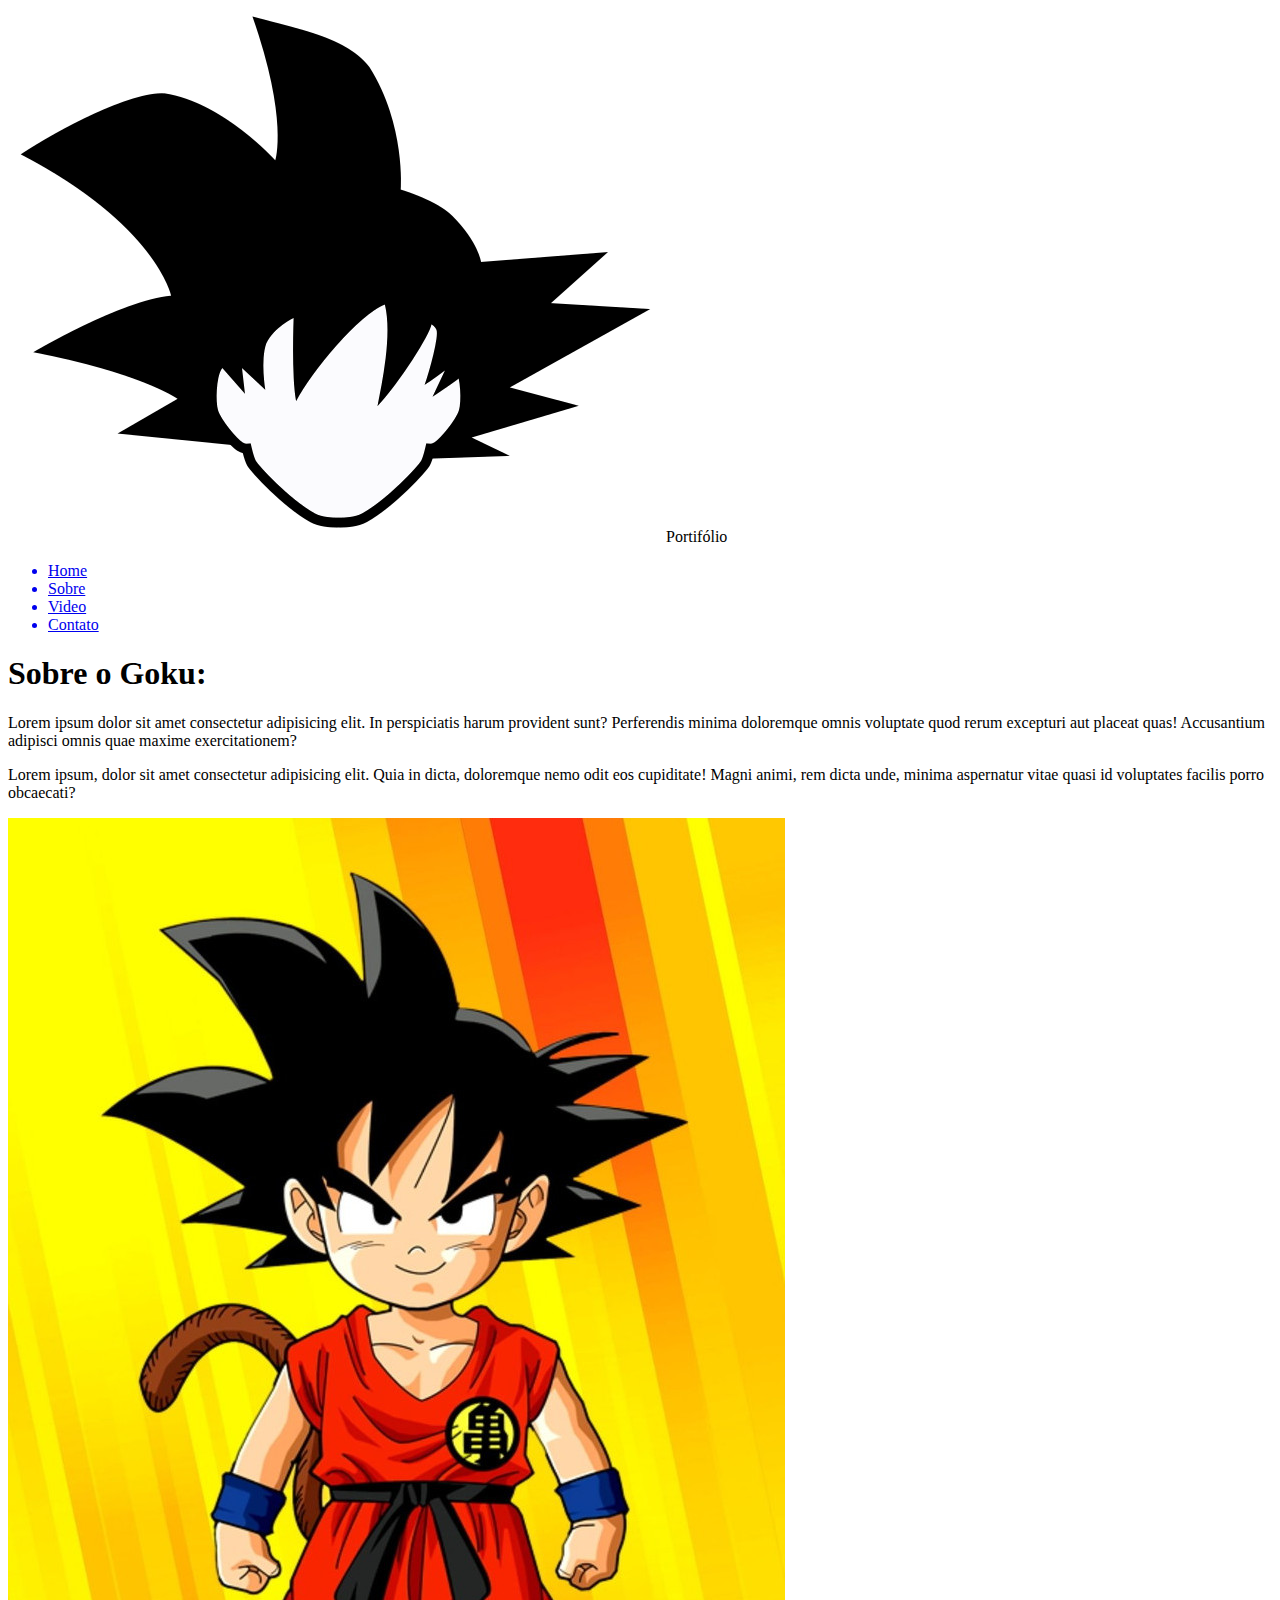
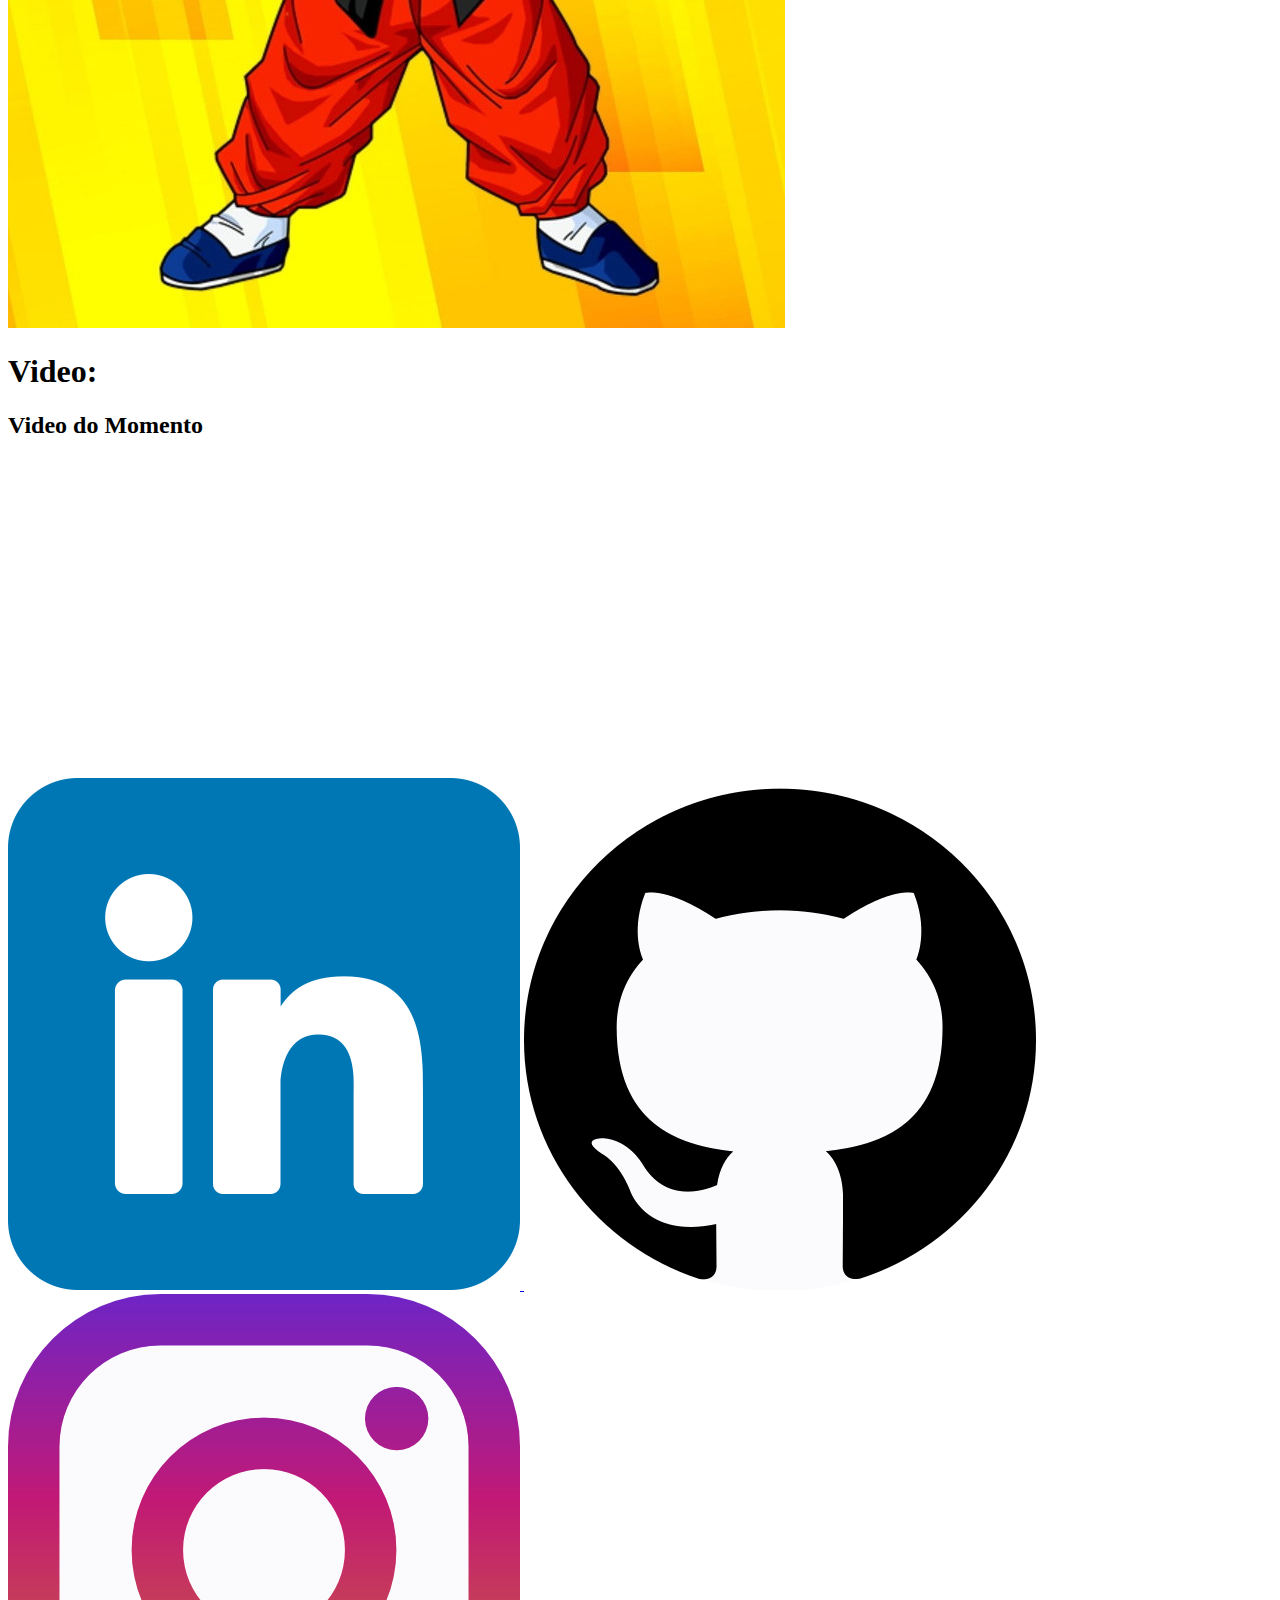
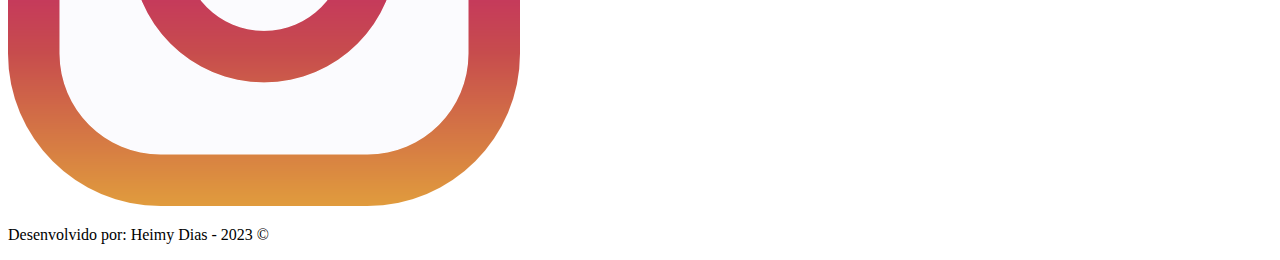
==== index.html @ ece7a88f "minha primeira página html" ====
<!DOCTYPE html>
<html lang="pt-br">
<head>
    <meta charset="UTF-8">
    <meta http-equiv="X-UA-Compatible" content="IE=edge">
    <meta name="viewport" content="width=device-width, initial-scale=1.0">
    <link rel="icon" type = "image/pmg" href="assets/images/goku_ico.png">
    <title>Portifílio</title>
</head>
<body>
    <!-- Menu da Página -->
    <nav>
        <!-- Logo + Texto à esquerda do Menu-->        
        <img src="assets/images/goku_ico.png" alt="Logo da página - Goku">
        <span>Portifólio</span>
    </div>
    <!-- Opções do Menu utilizando Marcadores não ordenados (simbólico) -->
        <ul>
            <a href="#home">
                <li>Home</li>
            </a>
            <a href="#perfil">
                <li>Sobre</li>
            </a>
            <a href="#video">
                <li>Video</li>
            </a>
            <a href="contato.html">
                <li>Contato</li>
            </a>
         </ul>
    <nav>

    <!-- Conteúdo da Página-->
    </main>
        <h1 id="perfil">Sobre o Goku:</h1>
        <section>
            <div>
                <p>Lorem ipsum dolor sit amet consectetur adipisicing elit. In perspiciatis harum provident sunt? Perferendis minima doloremque omnis voluptate quod rerum excepturi aut placeat quas! Accusantium adipisci omnis quae maxime exercitationem?</p>
                <p>Lorem ipsum, dolor sit amet consectetur adipisicing elit. Quia in dicta, doloremque nemo odit eos cupiditate! Magni animi, rem dicta unde, minima aspernatur vitae quasi id voluptates facilis porro obcaecati?</p>
            </div>
            <img src="assets/images/goku.jpg" alt="Oi! Eu sou o Goku!">
        </section>
        <h1 id="video">Video:</h1>
        <section>
            <h2>Video do Momento</h2>
            <iframe width="560" height="315" src="https://www.youtube.com/embed/EzN5SW2QOWY" 
            title="YouTube video player" frameborder="0" allow="accelerometer; autoplay; clipboard-write; encrypted-media; gyroscope; picture-in-picture; web-share" 
            allowfullscreen></iframe>
        </section>
    </main>

    <!--Rodapé da Página-->
    <footer>
        <div>
            <a href="https://linkedin.com" target="_blank">
                <img src="assets/images/linkedin.png" alt="Linkedin">
            </a>
            <a href="http://github.com" target="_blank">
                <img src="assets/images/github.png" alt="Github">
            </a>
            <a href="http://instagram.com" target="_blank">
                <img src="assets/images/instagram.png" alt="Instagram">
            </a>
        </div>
        <p>Desenvolvido por: Heimy Dias - 2023 &copy;</p>
    </footer>
</body>
</html>
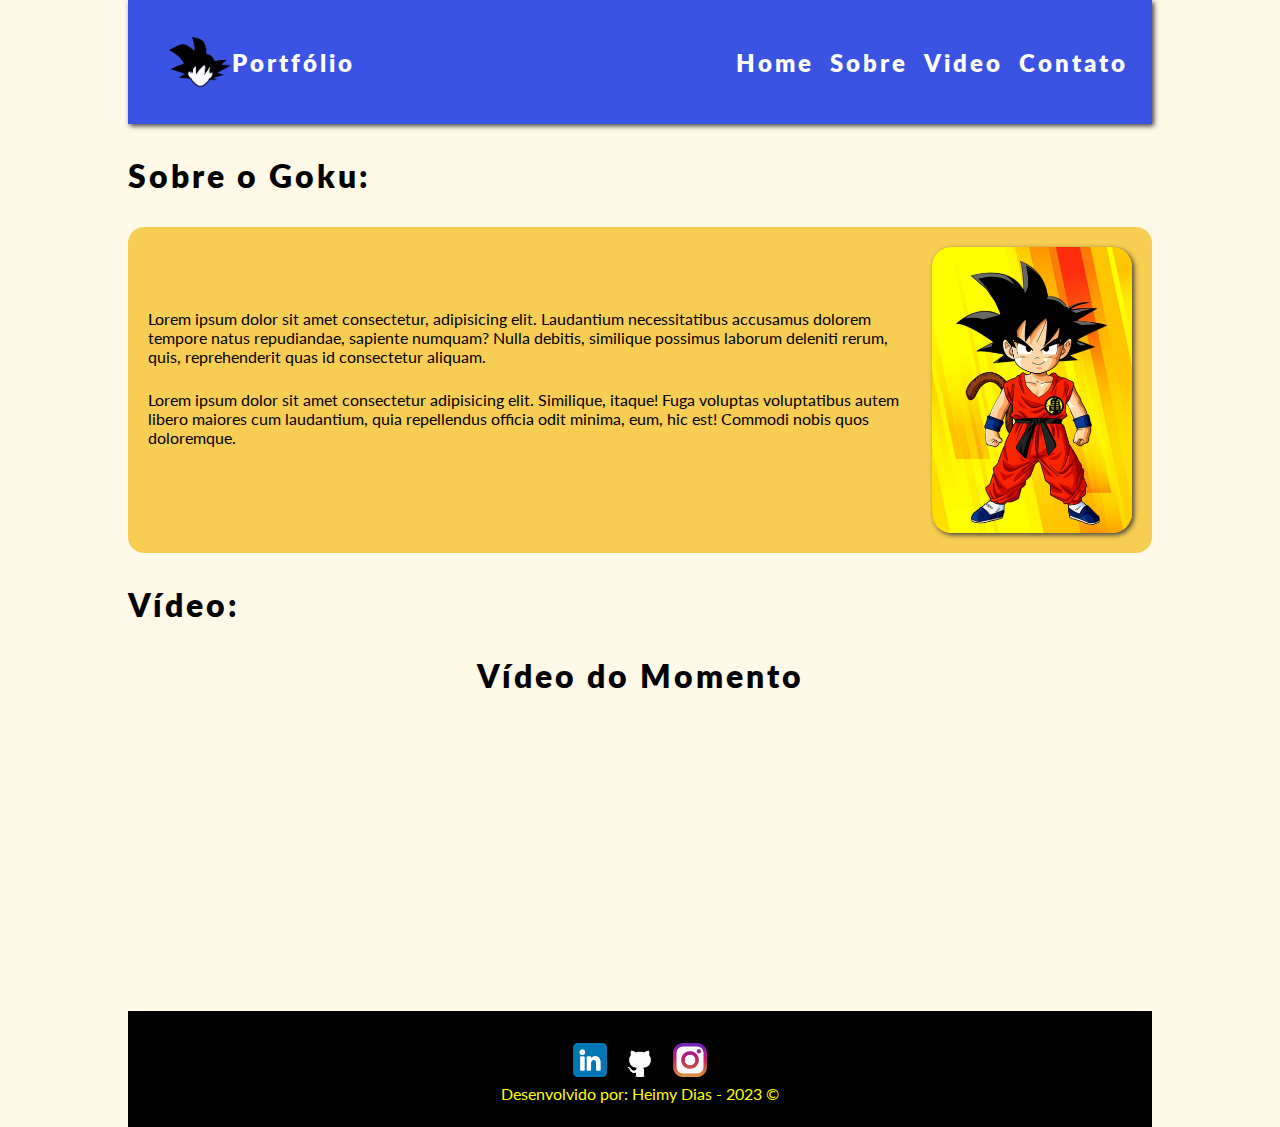
==== commit c947f05f: "estilização de páginas" ====
--- a/index.html
+++ b/index.html
@@ -5,65 +5,71 @@
     <meta http-equiv="X-UA-Compatible" content="IE=edge">
     <meta name="viewport" content="width=device-width, initial-scale=1.0">
     <link rel="icon" type = "image/pmg" href="assets/images/goku_ico.png">
+    <link rel="stylesheet" href="assets/css/style.css">
     <title>Portifílio</title>
 </head>
 <body>
     <!-- Menu da Página -->
     <nav>
-        <!-- Logo + Texto à esquerda do Menu-->        
-        <img src="assets/images/goku_ico.png" alt="Logo da página - Goku">
-        <span>Portifólio</span>
-    </div>
-    <!-- Opções do Menu utilizando Marcadores não ordenados (simbólico) -->
+        <!-- Logo + Texto à esquerda do Menu -->
+        <div class="logo" >
+            <img class= "icone" src="assets/images/goku_ico.png" alt="Logo da página - Goku">
+            <span class="titulo">Portfólio</span>
+        </div>
+        <!-- Opções do Menu utilizando Marcadores não ordenados (simbólico)-->
         <ul>
-            <a href="#home">
-                <li>Home</li>
+            <a href="index.html">
+                 <li>Home</li>
             </a>
             <a href="#perfil">
-                <li>Sobre</li>
+                 <li>Sobre</li>
             </a>
             <a href="#video">
-                <li>Video</li>
+                 <li>Video</li>
             </a>
             <a href="contato.html">
-                <li>Contato</li>
+                 <li>Contato</li>
             </a>
-         </ul>
-    <nav>
+        </ul>
+    </nav>
 
-    <!-- Conteúdo da Página-->
-    </main>
+    <!-- Conteúdo da Página -->
+    <main>
         <h1 id="perfil">Sobre o Goku:</h1>
-        <section>
+        <section  id="sobre">
             <div>
-                <p>Lorem ipsum dolor sit amet consectetur adipisicing elit. In perspiciatis harum provident sunt? Perferendis minima doloremque omnis voluptate quod rerum excepturi aut placeat quas! Accusantium adipisci omnis quae maxime exercitationem?</p>
-                <p>Lorem ipsum, dolor sit amet consectetur adipisicing elit. Quia in dicta, doloremque nemo odit eos cupiditate! Magni animi, rem dicta unde, minima aspernatur vitae quasi id voluptates facilis porro obcaecati?</p>
+                <p>Lorem ipsum dolor sit amet consectetur, adipisicing elit. Laudantium necessitatibus accusamus dolorem tempore natus repudiandae, sapiente numquam? Nulla debitis, similique possimus laborum deleniti rerum, quis, reprehenderit quas id consectetur aliquam.</p>
+                <p>Lorem ipsum dolor sit amet consectetur adipisicing elit. Similique, itaque! Fuga voluptas voluptatibus autem libero maiores cum laudantium, quia repellendus officia odit minima, eum, hic est! Commodi nobis quos doloremque.</p>
             </div>
-            <img src="assets/images/goku.jpg" alt="Oi! Eu sou o Goku!">
+            <img class="foto" src="assets/images/goku.jpg" alt="Oi, eu sou a Yngrid!">
         </section>
-        <h1 id="video">Video:</h1>
-        <section>
-            <h2>Video do Momento</h2>
-            <iframe width="560" height="315" src="https://www.youtube.com/embed/EzN5SW2QOWY" 
-            title="YouTube video player" frameborder="0" allow="accelerometer; autoplay; clipboard-write; encrypted-media; gyroscope; picture-in-picture; web-share" 
-            allowfullscreen></iframe>
+
+        <h1 id="video">Vídeo:</h1>
+        <section id="video">
+            <div class="videoTitulo">
+              <h2>Vídeo do Momento</h2>
+            </div>
+            <div>
+              <iframe class="video" width="800" height="300" src="https://www.youtube.com/embed/EzN5SW2QOWY" title="YouTube video player" frameborder="0" allow="accelerometer; autoplay; clipboard-write; encrypted-media; gyroscope; picture-in-picture; web-share" allowfullscreen></iframe>
+            </div>
         </section>
     </main>
 
-    <!--Rodapé da Página-->
+    <!-- Rodapé da Página -->
     <footer>
-        <div>
-            <a href="https://linkedin.com" target="_blank">
-                <img src="assets/images/linkedin.png" alt="Linkedin">
+        <div class="redes_sociais">
+            <a href="https://www.linkedin.com/in/yngrid-padilha-8ba3601a5/" target="_blank">
+                <img class="icons" src="assets/images/linkedin.png" alt="Linkedin">
             </a>
-            <a href="http://github.com" target="_blank">
-                <img src="assets/images/github.png" alt="Github">
+            <a href="https://github.com/yngridp" target="_blank">
+                <img class="icons" src="assets/images/github.png" alt="Github">
             </a>
-            <a href="http://instagram.com" target="_blank">
-                <img src="assets/images/instagram.png" alt="Instagram">
+            <a href="https://www.instagram.com/yngrid.padilha/" target="_blank">
+                <img class="icons" src="assets/images/instagram.png" alt="Instagram">
             </a>
         </div>
-        <p>Desenvolvido por: Heimy Dias - 2023 &copy;</p>
+        <p class="by">Desenvolvido por: Heimy Dias - 2023 &copy;</p>
     </footer>
+
 </body>
 </html>--- a/assets/css/style.css
+++ b/assets/css/style.css
@@ -0,0 +1,242 @@
+@import url('https://fonts.googleapis.com/css2?family=Lato:wght@300;700&family=Roboto:wght@100;500&display=swap%27');
+
+:root{
+    --backgroung-body : #FFF9E7;
+    --backgroung-nav : #3A53E3;
+    --backgroung-footer : #000000;
+    --sombra-nav : #3f3f3f;
+}
+
+*{
+    margin : 0;
+    padding: 0;
+    box-sizing: border-box; /*zera altura e largura das propriedades do navegador*/
+}
+p{ /* font family e margin rem dentro do p define tamanho relacionado a fonte do navegador define a fonte do paragrafo*/
+    font-family:  'lato', Roboto;
+    margin-bottom: 1.5rem;
+}
+
+h1,
+h2,
+h3,
+a{
+    font-family:  'lato', cursive;
+    letter-spacing: 3px;
+    font-weight: 800;
+    color: var(--backgroung-footer);
+}
+
+h1{
+    font-size: 2rem; /*equivale a 32px*/
+    padding-top: 2rem;
+    padding-bottom: 2rem;
+    text-align: left;
+}
+
+h2{
+    font-size: 2rem;
+}
+
+h3{
+    font-size: 1.5rem;
+    margin-bottom: 2rem;
+}
+
+a{
+    text-decoration: none; /*tira o sublinhado do link*/
+}
+
+h2,
+h3{
+    text-align: center; /*centralizado h2 e h3*/
+}
+
+
+body{
+    background-color: var(--backgroung-body);
+}
+
+nav{
+    margin: 0 auto; /*margin superior e inferior 0 e o restante automatico*/
+    width: 80vw;
+    background-color: var(--backgroung-nav);
+    display: flex;
+    justify-content: space-between; /*espaço entre os elementos*/
+    font-size: 1.5rem;
+    padding: 2.25rem 1.5rem;  /*espaçamento entre o texto e a caixa*/
+    box-shadow: 2px 2px 5px var(--sombra-nav);
+}
+
+.logo{
+    display: flex; /*movimentar caixa na tela*/
+    width: 20%;
+    justify-content: left;
+    position: relative;
+    align-items: center;
+}
+
+.icone{
+    width: 5rem;
+    display: flex;
+    padding-left: 1rem;
+}
+.titulo{
+    font-family: 'lato', cursive;
+    color:white;
+    font-size: 1.5rem;
+    letter-spacing: 3px;
+    font-weight: 800;
+}
+
+ul{ /*muda portifolio*/
+    list-style: none; 
+    align-items: center;
+    display: flex;
+    gap: 1rem;
+    font-size: 24px; /* 24px -mesma coisa de colocar 1.5rem*/
+    color: white;
+}
+
+nav a{ /* nav a- muda tudo dentro da caixa nav*/
+    color: white;
+
+}
+main{
+    width: 80vw;
+    margin: 0 auto;
+}
+
+#sobre{
+    display: flex;
+    align-items: center;
+    padding: 20px;
+    background-color: #F8CD53;
+    border-radius: 16px; /*borda arredondada*/
+    gap: 20px; /*espaço entre texto e imagem*/
+}
+
+.foto{
+    width: 200px;
+    border-radius: 20px;
+    box-shadow: 2px 2px 5px var(--sombra-nav);
+}
+
+#meu_video {
+    margin-bottom: 2rem;
+}
+
+.video {
+    width: 60vw;
+    aspect-ratio: 16/10;
+    margin: 0 auto;
+    display: block;
+    border-radius: 8px;
+    margin-top: 1rem;
+    padding: 2rem 1rem;;
+}
+
+footer{
+    width: 80vw;
+    margin: 0 auto;
+    padding-top: 2rem;
+    padding-bottom: 0;
+    display: flex;
+    flex-direction: column;
+    justify-content: center;
+    align-items: center;
+    background-color: var(--backgroung-footer);
+}
+
+.redes_sociais {
+    display: flex;
+    flex-direction: row;
+    justify-content: center;
+    cursor: pointer;
+}
+
+.by {
+    display: flex;
+    padding-top: 0.25rem;
+    color: yellow;
+}
+
+.icons {
+    width: 50px;
+    padding: 0 0.5rem;
+}
+
+/*Estilizar o Formulário*/
+
+hr{
+    margin: 1rem;
+}
+
+.contato {
+    display: flex;
+    gap: 3rem;
+    justify-content: center;
+    padding: 40px
+}
+
+.endereco {
+    font-family: 'lato', Roboto;
+    color: var(--backgroung-footer);
+    font-size: 1rem;
+}
+
+.formulario {
+    width: 50%;
+}
+
+label{
+    font-family: 'lato', Roboto;
+    color:black;
+    font-size: 1.25rem;
+}
+
+input,
+textarea,
+button{
+    font-family:  'lato', Roboto;
+    width: 100%;
+    margin-top: 0.25rem;
+    padding: 0.5rem 1rem;
+    border-radius: 8px;
+    font-size: 1.25rem;
+    color:#000000;
+
+}
+
+button{
+    font-family:  'lato', Roboto;
+    background-color: var(--backgroung-nav);
+    font-weight: 800;
+    color: white;
+}
+
+button:hover{ /*quando o mouse passar em cima muda de cor*/
+background-color: navy;
+}
+
+input::placeholder,
+textarea::placeholder{ /*mudar cor quando mouse mexe dentro da caixa ::*/
+    color: var(--backgroung-nav)
+}
+
+input,
+textarea {
+    border: 1px solid navy;
+}
+
+
+.campos-form {
+    margin-bottom: 1rem;
+}
+
+@media (max-width: 1000px) {
+    #sobre {
+        flex-direction: column-reverse;
+    }
+
+}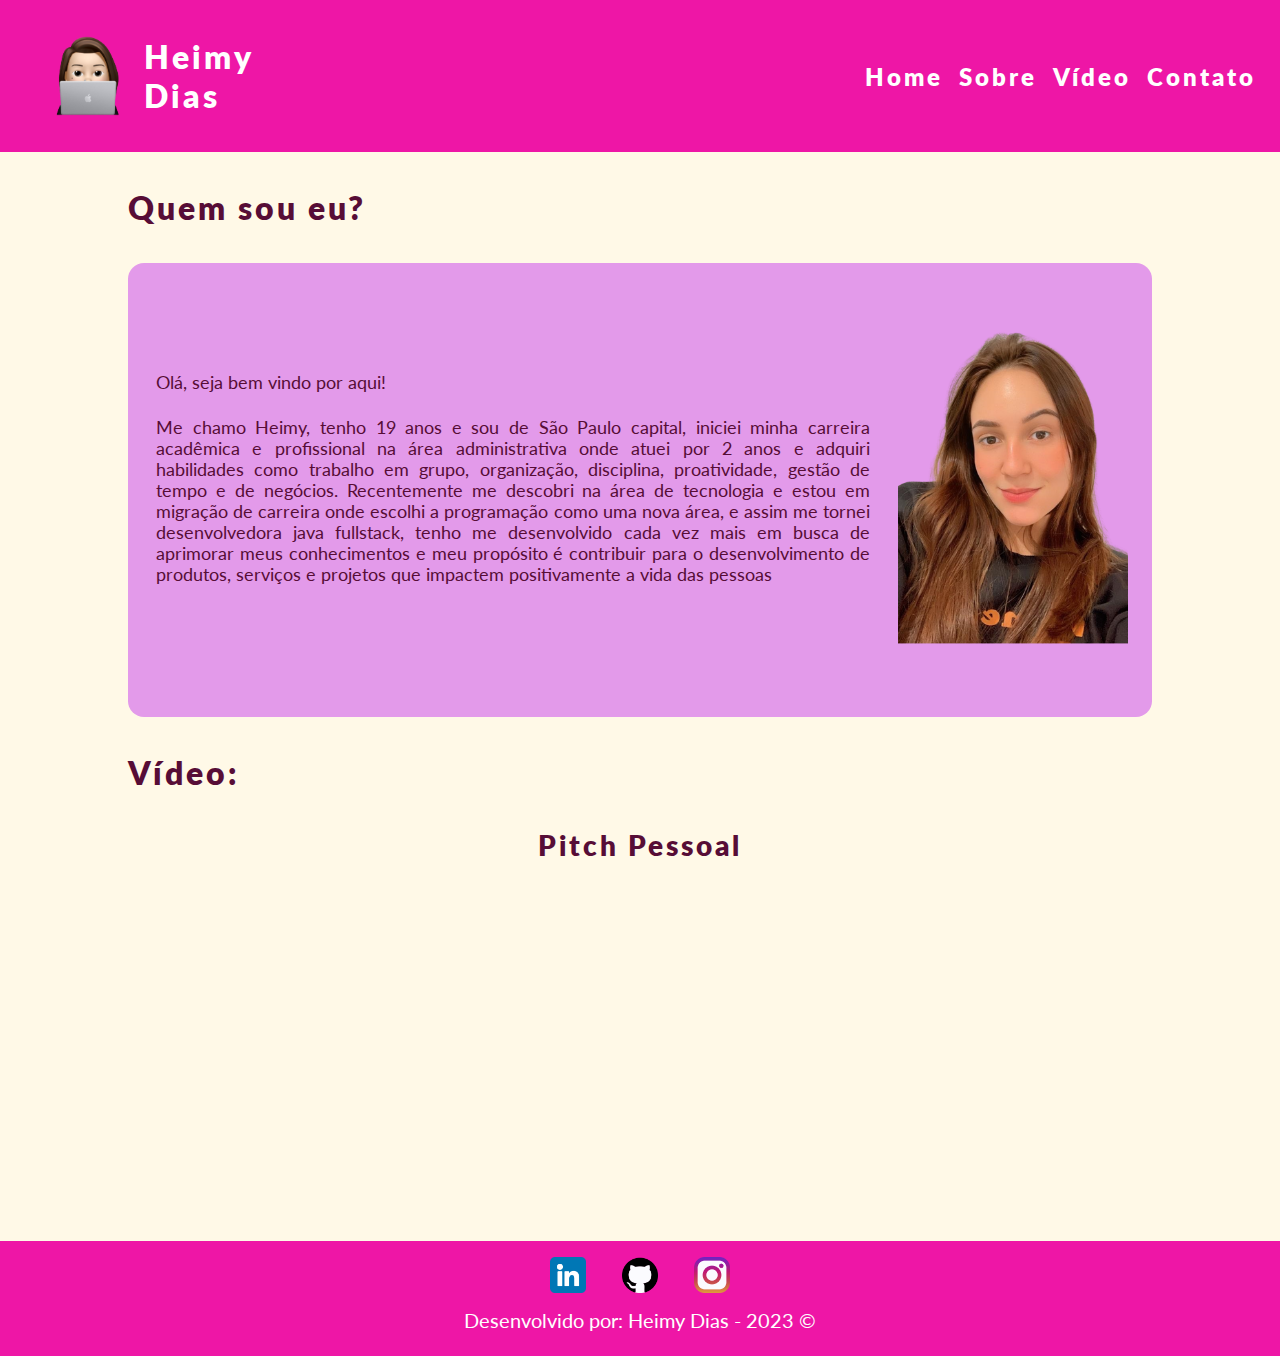
==== commit 188460d7: "update do design" ====
--- a/index.html
+++ b/index.html
@@ -1,70 +1,63 @@
 <!DOCTYPE html>
 <html lang="pt-br">
+
 <head>
     <meta charset="UTF-8">
     <meta http-equiv="X-UA-Compatible" content="IE=edge">
     <meta name="viewport" content="width=device-width, initial-scale=1.0">
-    <link rel="icon" type = "image/pmg" href="assets/images/goku_ico.png">
+    <link rel="icon" type="image/png" href="assets/images/Logo.png">
     <link rel="stylesheet" href="assets/css/style.css">
-    <title>Portifílio</title>
+    <title>Portfólio Heimy Dias</title>
 </head>
+
 <body>
-    <!-- Menu da Página -->
+
     <nav>
-        <!-- Logo + Texto à esquerda do Menu -->
-        <div class="logo" >
-            <img class= "icone" src="assets/images/goku_ico.png" alt="Logo da página - Goku">
-            <span class="titulo">Portfólio</span>
+        <div class="logo">
+            <img class="icone" src="assets/images/Logo.png" alt="Logo">
+            <span class="titulo">Heimy Dias</span>
         </div>
-        <!-- Opções do Menu utilizando Marcadores não ordenados (simbólico)-->
+
         <ul>
-            <a href="index.html">
-                 <li>Home</li>
-            </a>
-            <a href="#perfil">
-                 <li>Sobre</li>
-            </a>
-            <a href="#video">
-                 <li>Video</li>
-            </a>
-            <a href="contato.html">
-                 <li>Contato</li>
-            </a>
+            <li><a href="index.html">Home</a></li>
+            <li><a href="#perfil">Sobre</a></li>
+            <li><a href="#video">Vídeo</a></li>
+            <li><a href="contato.html">Contato</a></li>
         </ul>
     </nav>
 
-    <!-- Conteúdo da Página -->
     <main>
-        <h1 id="perfil">Sobre o Goku:</h1>
-        <section  id="sobre">
-            <div>
-                <p>Lorem ipsum dolor sit amet consectetur, adipisicing elit. Laudantium necessitatibus accusamus dolorem tempore natus repudiandae, sapiente numquam? Nulla debitis, similique possimus laborum deleniti rerum, quis, reprehenderit quas id consectetur aliquam.</p>
-                <p>Lorem ipsum dolor sit amet consectetur adipisicing elit. Similique, itaque! Fuga voluptas voluptatibus autem libero maiores cum laudantium, quia repellendus officia odit minima, eum, hic est! Commodi nobis quos doloremque.</p>
+        <h1 id="perfil">Quem sou eu?</h1>
+        <section id="sobre">
+            <div class="texto_sobre">
+                <p>Olá, seja bem vindo por aqui!</p>
+                <p>Me chamo Heimy, tenho 19 anos e sou de São Paulo capital, iniciei minha carreira acadêmica e profissional na área administrativa onde atuei por 2 anos e adquiri habilidades como trabalho
+                    em grupo, organização, disciplina, proatividade, gestão de tempo e de negócios. Recentemente me descobri na área de tecnologia e estou
+                    em migração de carreira onde escolhi a programação como uma nova área, e assim me tornei desenvolvedora java fullstack, tenho me desenvolvido cada
+                    vez mais em busca de aprimorar meus conhecimentos e meu propósito é contribuir para o desenvolvimento de produtos, serviços e projetos
+                    que impactem positivamente a vida das pessoas</p>
             </div>
-            <img class="foto" src="assets/images/goku.jpg" alt="Oi, eu sou a Yngrid!">
+            <img class="foto" src="assets/images/Heimy.png" alt="Olá, eu sou o Goku">
         </section>
-
         <h1 id="video">Vídeo:</h1>
-        <section id="video">
-            <div class="videoTitulo">
-              <h2>Vídeo do Momento</h2>
-            </div>
-            <div>
-              <iframe class="video" width="800" height="300" src="https://www.youtube.com/embed/EzN5SW2QOWY" title="YouTube video player" frameborder="0" allow="accelerometer; autoplay; clipboard-write; encrypted-media; gyroscope; picture-in-picture; web-share" allowfullscreen></iframe>
-            </div>
+        <section id="meu_video">
+            <h2>Pitch Pessoal</h2>
+            <iframe class="video" width="560" height="315" src="https://www.youtube.com/embed/EzN5SW2QOWY"
+                title="YouTube video player" frameborder="0"
+                allow="accelerometer; autoplay; clipboard-write; encrypted-media; gyroscope; picture-in-picture; web-share"
+                allowfullscreen></iframe>
         </section>
     </main>
 
-    <!-- Rodapé da Página -->
     <footer>
         <div class="redes_sociais">
-            <a href="https://www.linkedin.com/in/yngrid-padilha-8ba3601a5/" target="_blank">
+            <a href="http://linkedin.com" target="_blank">
                 <img class="icons" src="assets/images/linkedin.png" alt="Linkedin">
             </a>
-            <a href="https://github.com/yngridp" target="_blank">
+            <a href="http://github.com" target="_blank">
                 <img class="icons" src="assets/images/github.png" alt="Github">
             </a>
-            <a href="https://www.instagram.com/yngrid.padilha/" target="_blank">
+            <a href="http://instagram.com" target="_blank">
                 <img class="icons" src="assets/images/instagram.png" alt="Instagram">
             </a>
         </div>
@@ -72,4 +65,5 @@
     </footer>
 
 </body>
+
 </html>--- a/assets/css/style.css
+++ b/assets/css/style.css
@@ -1,125 +1,153 @@
-@import url('https://fonts.googleapis.com/css2?family=Lato:wght@300;700&family=Roboto:wght@100;500&display=swap%27');
-
-:root{
-    --backgroung-body : #FFF9E7;
-    --backgroung-nav : #3A53E3;
-    --backgroung-footer : #000000;
-    --sombra-nav : #3f3f3f;
-}
-
-*{
-    margin : 0;
+@import url('https://fonts.googleapis.com/css2?family=Lato:wght@300;700&family=Roboto:wght@100;300;500;700&display=swap');
+
+:root {
+    --background-page: #FFF9E7;
+    --background-nav: #ee16a6;
+    --background-sobre: #cd53eb91;
+    --background-footer: #ee16a6;
+
+    --cor-fonte-padrao: #570d36;
+    --cor-fonte-nav: #FFFFFF;
+    --cor-fonte-by: rgb(255, 255, 255);
+    --cor-fonte-button-hover: rgb(255, 255, 255);
+
+    --lato-roboto: 'lato', Roboto;
+    --lato-cursiva: 'lato', cursive;
+
+    --cor-sombra: #C0C0C0;
+    --cor-sombra-hover: #cc53ebfd;
+    --cor-button-hover: #cc53ebfd;
+    --cor-placeholder-effect: #cc53ebfd;
+}
+
+* {
     padding: 0;
-    box-sizing: border-box; /*zera altura e largura das propriedades do navegador*/
-}
-p{ /* font family e margin rem dentro do p define tamanho relacionado a fonte do navegador define a fonte do paragrafo*/
-    font-family:  'lato', Roboto;
+
+    margin: 0;
+
+    box-sizing: border-box;
+}
+
+body {
+    font-family: var(--lato-cursiva);
+    
+    color: var(--cor-fonte-padrao);
+    
+    background-color: var(--background-page);
+}
+
+p {
     margin-bottom: 1.5rem;
+    font-size: 1.10rem;
 }
 
 h1,
 h2,
 h3,
-a{
-    font-family:  'lato', cursive;
+a {
+    letter-spacing: 3px;
+
+    font-weight: 800;
+}
+
+h2,
+h3 {
+    text-align: center;
+}
+
+h1 {
+    font-size: 2rem;
+    padding-top: 2.25rem;
+    padding-bottom: 2.25rem;
+    text-align: left;
+}
+
+h2 {
+    font-size: 1.75rem;
+    margin-bottom: 2rem;
+}
+
+h3 {
+    font-size: 1.5rem;
+    margin-bottom: 2rem;
+}
+
+a {
+    text-decoration: none;
+}
+
+a:hover {
+    text-shadow: 0 0 5px var(--cor-sombra-hover);
+}
+
+nav {
+    margin: 0 auto;
+    width: 100vw;
+
+    display: flex;
+
+    justify-content: space-between;
+
+    background-color: var(--background-nav);
+    box-shadow: 2px 2px 5px var(--gray);
+    font-size: 1.5rem;
+    color: var(--cor-fonte-nav);
+    padding: 2.25rem 1.5rem;
+}
+
+nav a,
+.titulo {
+    color: var(--cor-fonte-nav);
     letter-spacing: 3px;
     font-weight: 800;
-    color: var(--backgroung-footer);
-}
-
-h1{
-    font-size: 2rem; /*equivale a 32px*/
-    padding-top: 2rem;
-    padding-bottom: 2rem;
-    text-align: left;
-}
-
-h2{
-    font-size: 2rem;
-}
-
-h3{
-    font-size: 1.5rem;
-    margin-bottom: 2rem;
-}
-
-a{
-    text-decoration: none; /*tira o sublinhado do link*/
-}
-
-h2,
-h3{
-    text-align: center; /*centralizado h2 e h3*/
-}
-
-
-body{
-    background-color: var(--backgroung-body);
-}
-
-nav{
-    margin: 0 auto; /*margin superior e inferior 0 e o restante automatico*/
-    width: 80vw;
-    background-color: var(--backgroung-nav);
-    display: flex;
-    justify-content: space-between; /*espaço entre os elementos*/
-    font-size: 1.5rem;
-    padding: 2.25rem 1.5rem;  /*espaçamento entre o texto e a caixa*/
-    box-shadow: 2px 2px 5px var(--sombra-nav);
-}
-
-.logo{
-    display: flex; /*movimentar caixa na tela*/
+}
+
+.logo {
+    display: flex;
     width: 20%;
     justify-content: left;
-    position: relative;
+    gap: 0.5rem;
     align-items: center;
 }
 
-.icone{
-    width: 5rem;
-    display: flex;
+.icone {
+    width: 7rem;
     padding-left: 1rem;
 }
-.titulo{
-    font-family: 'lato', cursive;
-    color:white;
-    font-size: 1.5rem;
-    letter-spacing: 3px;
-    font-weight: 800;
-}
-
-ul{ /*muda portifolio*/
-    list-style: none; 
+
+.titulo {
+    font-size: 2rem;
+}
+
+ul {
+    display: flex;
     align-items: center;
-    display: flex;
     gap: 1rem;
-    font-size: 24px; /* 24px -mesma coisa de colocar 1.5rem*/
-    color: white;
-}
-
-nav a{ /* nav a- muda tudo dentro da caixa nav*/
-    color: white;
-
-}
-main{
+    list-style: none;
+}
+
+main {
     width: 80vw;
     margin: 0 auto;
 }
 
-#sobre{
+ #sobre {
     display: flex;
     align-items: center;
-    padding: 20px;
-    background-color: #F8CD53;
-    border-radius: 16px; /*borda arredondada*/
-    gap: 20px; /*espaço entre texto e imagem*/
-}
-
-.foto{
-    width: 200px;
+    padding-right: 1.5rem;
+    background-color: var(--background-sobre);
+    border-radius: 1rem;
+    text-align: justify;    
+}
+
+.texto_sobre{
+    margin: 1.75rem;
+}
+
+.foto {
+    width: 230px;
     border-radius: 20px;
-    box-shadow: 2px 2px 5px var(--sombra-nav);
+    box-shadow: 3px 3px 5px var(--gray);
 }
 
 #meu_video {
@@ -128,115 +156,188 @@
 
 .video {
     width: 60vw;
-    aspect-ratio: 16/10;
+    aspect-ratio: 16/9;
     margin: 0 auto;
     display: block;
     border-radius: 8px;
-    margin-top: 1rem;
-    padding: 2rem 1rem;;
-}
-
-footer{
-    width: 80vw;
+    margin-top: 2rem;
+}
+
+footer {
+    width: 100vw;
     margin: 0 auto;
-    padding-top: 2rem;
+    padding-top: 1rem;
     padding-bottom: 0;
     display: flex;
+
     flex-direction: column;
     justify-content: center;
     align-items: center;
-    background-color: var(--backgroung-footer);
+    background-color: var(--background-footer);
 }
 
 .redes_sociais {
     display: flex;
+
     flex-direction: row;
+
     justify-content: center;
+    gap: 1.25rem;
+
     cursor: pointer;
 }
 
+.icons {
+    width: 3.25rem;
+    padding: 0 0.5rem;
+}
+
+
 .by {
     display: flex;
-    padding-top: 0.25rem;
-    color: yellow;
-}
-
-.icons {
-    width: 50px;
-    padding: 0 0.5rem;
-}
-
-/*Estilizar o Formulário*/
-
-hr{
-    margin: 1rem;
-}
-
-.contato {
+    padding-top: 0.75rem;
+    font-size: 1.25rem;
+    color: var(--cor-fonte-by);
+}
+
+/* Contato */
+
+hr {
+    margin: 1.25rem;
+}
+
+#contato {
+    width: 80vw;
     display: flex;
     gap: 3rem;
     justify-content: center;
-    padding: 40px
-}
-
-.endereco {
-    font-family: 'lato', Roboto;
-    color: var(--backgroung-footer);
-    font-size: 1rem;
-}
-
-.formulario {
+    padding: 2.5rem;
+}
+
+#formulario_mensagem {
     width: 50%;
 }
 
-label{
-    font-family: 'lato', Roboto;
-    color:black;
-    font-size: 1.25rem;
+/* #formulario_buscacep {
+    width: 40vw;
+} */
+
+label {
+    font-family: var(--lato-roboto);
+    font-size: 1.15rem;
+    margin-left: 1rem;
+    font-weight: 500;
 }
 
 input,
 textarea,
-button{
-    font-family:  'lato', Roboto;
+button {
+    font-family: var(--lato-cursiva);
     width: 100%;
-    margin-top: 0.25rem;
+    margin-top: 0.5rem;
     padding: 0.5rem 1rem;
-    border-radius: 8px;
+    border-radius: 0.75rem;
     font-size: 1.25rem;
-    color:#000000;
-
-}
-
-button{
-    font-family:  'lato', Roboto;
-    background-color: var(--backgroung-nav);
-    font-weight: 800;
-    color: white;
-}
-
-button:hover{ /*quando o mouse passar em cima muda de cor*/
-background-color: navy;
-}
-
-input::placeholder,
-textarea::placeholder{ /*mudar cor quando mouse mexe dentro da caixa ::*/
-    color: var(--backgroung-nav)
 }
 
 input,
 textarea {
-    border: 1px solid navy;
-}
-
+    border: 1px solid #ff0077;
+}
+
+input::placeholder,
+textarea::placeholder {
+    color: var(--cor-placeholder-effect);
+}
+
+input:focus,
+textarea:focus {
+    outline: 1px solid #cc53ebfd; 
+}
+
+button {
+    
+    background-color: var(--background-nav);
+    color: var(--cor-fonte-nav);
+    font-weight: bold;
+    cursor: pointer;
+    border: 2px solid var(--cor-button-hover)
+}
+
+button:hover {
+    background-color: var(--cor-button-hover);
+    color: var(--cor-fonte-button-hover);
+}
 
 .campos-form {
     margin-bottom: 1rem;
 }
 
+#txtNome,
+#txtEmail,
+#txtMensagem,
+#txtCep {
+    font-size: 1rem;
+    padding: 0.25rem 0;
+}
+
+/* responsividade - visualização celular */
+
 @media (max-width: 1000px) {
+
+    nav{
+        width: 100vw;
+        flex-direction: column;
+        row-gap: 1rem;
+        justify-content: center;
+        align-items: center;
+        font-size: 1.25rem;
+    }
+
+    .logo {
+        width: 100vw;
+    }
+
+    .titulo{
+        text-align: center;
+    }
+
+    main{   
+        width: 95vw;
+    }
+
     #sobre {
         flex-direction: column-reverse;
     }
 
+    .foto {
+        margin-top: 1rem;
+    }
+
+    #meu_video {
+        width: 95vw;
+    }
+
+    .video {
+        width: 95vw;
+    }
+
+    footer{
+        width: 100vw;
+    }
+
+    .by {
+        font-size: 1rem;
+    }
+
+    #contato {
+        width: 100vw;
+        flex-direction: column;
+    }
+
+    /* #formulario_mensagem,
+    #formulario_buscacep {
+        width: 85vw;
+        margin: 0 auto;
+    } */
 }